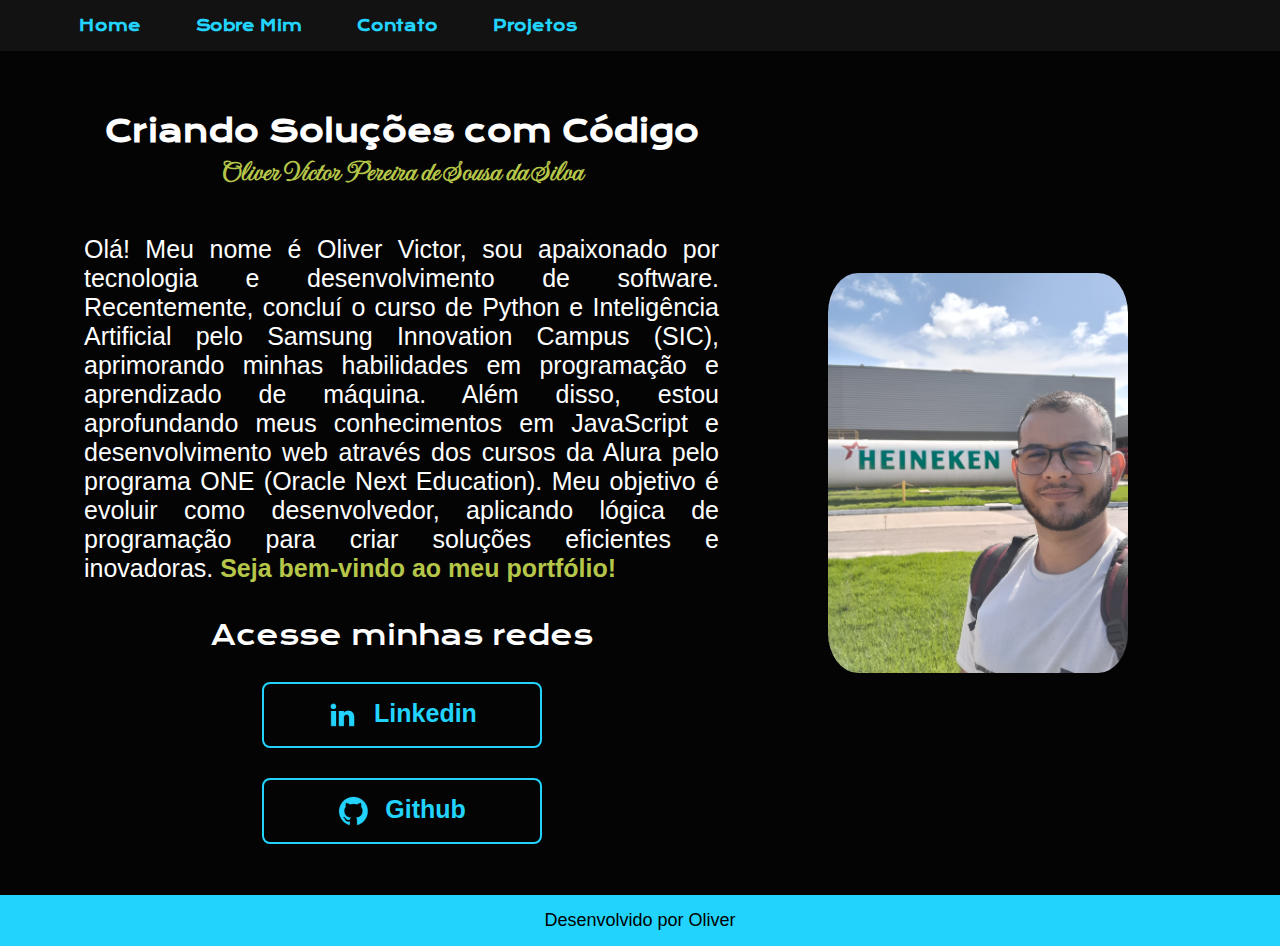
==== index.html @ 5a6a4c10 "Add Rodape e header" ====
<!DOCTYPE html> 
<html lang="pt-br">
<head>
    <meta charset="UTF-8">
    <meta http-equiv="X-UA-Compatible" content="IE=edge">
    <meta name="viewport" content="width=device-width, initial-scale=1.0">
    <link rel="stylesheet" href="style.css">
    <title>Portifolio|Oliver</title>
</head>
<body>
    <header>
        <nav>
            <ul>
                <li><a href="#Home">Home</a></li>
                <li><a href="#Sobre Mim">Sobre Mim</a></li>
                <li><a href="#Contato">Contato</a></li>
                <li><a href="#Projetos">Projetos</a></li>
            </ul>
        </nav>
    </header>
    <main class="container">
        <section class="apresentacao">
            <h1 class="apresentacao__titulo">Criando Soluções com Código <strong class="tituloDestaque">Oliver Victor Pereira de Sousa da Silva</strong></h1>
            <p class="textoApresentacao">
                Olá! Meu nome é Oliver Victor, sou apaixonado por tecnologia e desenvolvimento de software. Recentemente, concluí o curso de Python e Inteligência Artificial pelo Samsung Innovation Campus (SIC), aprimorando minhas habilidades em programação e aprendizado de máquina. Além disso, estou aprofundando meus conhecimentos em JavaScript e desenvolvimento web através dos cursos da Alura pelo programa ONE (Oracle Next Education). Meu objetivo é evoluir como desenvolvedor, aplicando lógica de programação para criar soluções eficientes e inovadoras.<strong> Seja bem-vindo ao meu portfólio! </strong>
            </p>
            <div class="redesSociais">
                <h2 class="redesSociais__titulo">Acesse minhas redes</h2>
                <a class="redesSociais__link" href="https://www.linkedin.com/in/oliver-victor-pereira-de-sousa-da-silva-2aa345211/">
                    <img src="./assets/linkedin.png" alt="Logo Linkedin" class="redesSociais__imagem">
                    Linkedin
                </a>
                <a class="redesSociais__link" href="https://github.com/revilojakie">
                    <img src="./assets/github.png" alt="Logo Github" class="redesSociais__imagem">
                    Github
                </a>
            </div>
        </section>
        <img class="imagem" src="./assets/oliver.jpg" alt="img de perfil" />
        
    </main>
    <footer>
        <p class="rodape">Desenvolvido por Oliver</p>
    </footer>
</body> 
</html>
---- style.css ----
@import url('https://fonts.googleapis.com/css2?family=Imperial+Script&family=Krona+One&family=Open+Sans:ital,wght@0,300..800;1,300..800&family=Roboto:ital,wght@0,100..900;1,100..900&display=swap');
* {
    margin: 0;
    padding: 0; 
    box-sizing: border-box;  
} 

header {
    background-color: #121212;
    padding: 15px 15px 15px 5%;
    text-align: left;
}

nav ul {
    list-style: none;
    display: flex;
    justify-content: left;
    gap: 25px;
}

nav ul li {
    display: inline;
}

nav ul li a {
    color: #22D4FD;
    text-decoration: none;
    font-size: 15px;
    font-family: "Krona One", sans-serif;
    padding: 10px 15px;
    transition: 0.3s;
}

nav ul li a:hover {
    background-color: #474949;
    color: white;
    border-radius: 8px;
}

body{
    /* height: 100vh; */
    background-color: #040405;
    color: #FFFFFF;
    font-size: large;
    font-family: serif;
    box-sizing: border-box;
    align-items: center;
    justify-content: space-between;
}

.container{
    display: flex;
    align-items: center;
    justify-content: space-between;
    margin: 4% 5%; 
}

.apresentacao{
    width: 675px;
    display: flex;
    flex-direction: column;
    gap: 15px;
}

.apresentacao__titulo{
    font-size: 30px;
    font-family: "Krona One", sans-serif;
}

.textoApresentacao{
    font-size: 25px;
    font-family: "Montserrat", sans-serif; 
}

h1{
    color: white;
    padding: 10px ;
    margin: 0px ;
    text-align: center;
}

p{
    margin: 10px;
    padding: 10px;
    text-align: justify;
    border-radius: 10%;
}

.tituloDestaque{
    color: #B6C649;
    font-family: "Imperial Script", cursive;
    font-weight: 600;
    font-style: normal;
}

strong{
    color: #B6C649;
}

a{
    font-weight: bold;
    color: #bd1414;
    color: #22D4FD;
    padding-top: 5px;  
}
.redesSociais{
    display: flex;
    justify-content: space-between;
    flex-direction: column;
    align-items: center;
    gap: 30px; 
}

.redesSociais__titulo{
    font-family: "Krona One", sans-serif;
    font-weight: 400;
}
.redesSociais__link:hover {
    background-color: #272727;
    color: #22D4FD;
    transform: scale(1.05);
    transition: 0.3s ease-in-out;
    
}

.redesSociais__link {
    border: 2px solid #22D4FD;
    width: 280px;
    padding: 15px 0px;
    text-align: center;
    border-radius: 8px;
    font-size: 25px;
    font-family: "Montserrat", sans-serif;
    text-decoration: none;
    display: flex;
    justify-content: center;
    gap: 15px;
}

.imagem {
    width: 300px;
    height: 400px;
    object-fit: cover; 
    border-radius: 10%;
    display: block;
    margin: 0 auto;
}

.rodape{
    color: black;
    background-color: #22D4FD;
    padding: 15px;
    text-align: center;
    font-family: "Montserrat", sans-serif;
    font-weight: 525;
    border-radius: 0%;
    margin: 0%;
}
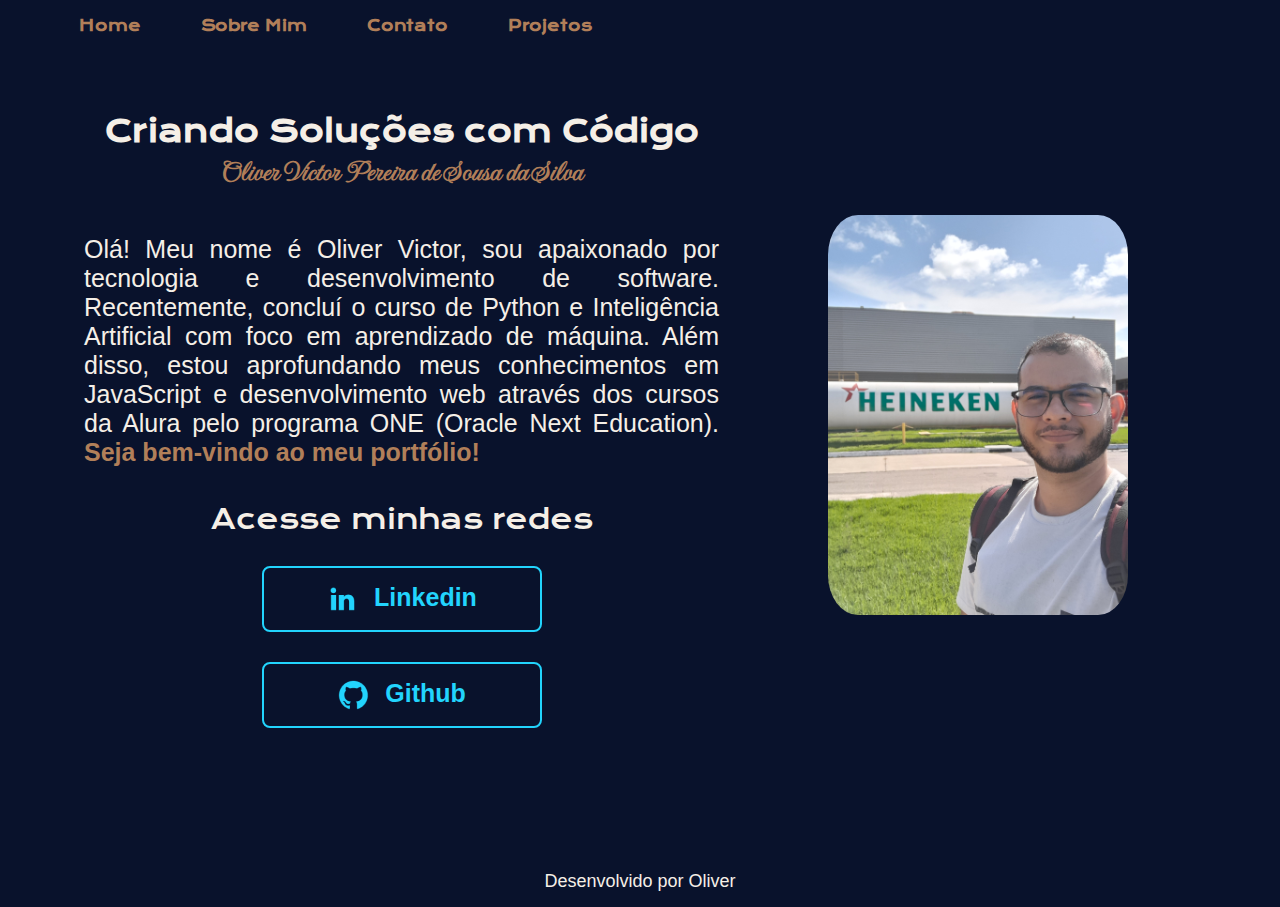
==== commit d89719c7: "Add Aboutme e novas cores" ====
--- a/index.html
+++ b/index.html
@@ -4,15 +4,15 @@
     <meta charset="UTF-8">
     <meta http-equiv="X-UA-Compatible" content="IE=edge">
     <meta name="viewport" content="width=device-width, initial-scale=1.0">
-    <link rel="stylesheet" href="style.css">
+    <link rel="stylesheet" href="./styles/style.css">
     <title>Portifolio|Oliver</title>
 </head>
 <body>
     <header>
         <nav>
             <ul>
-                <li><a href="#Home">Home</a></li>
-                <li><a href="#Sobre Mim">Sobre Mim</a></li>
+                <li><a href="index.html">Home</a></li>
+                <li><a href="about.html">Sobre Mim</a></li>
                 <li><a href="#Contato">Contato</a></li>
                 <li><a href="#Projetos">Projetos</a></li>
             </ul>
@@ -22,7 +22,7 @@
         <section class="apresentacao">
             <h1 class="apresentacao__titulo">Criando Soluções com Código <strong class="tituloDestaque">Oliver Victor Pereira de Sousa da Silva</strong></h1>
             <p class="textoApresentacao">
-                Olá! Meu nome é Oliver Victor, sou apaixonado por tecnologia e desenvolvimento de software. Recentemente, concluí o curso de Python e Inteligência Artificial pelo Samsung Innovation Campus (SIC), aprimorando minhas habilidades em programação e aprendizado de máquina. Além disso, estou aprofundando meus conhecimentos em JavaScript e desenvolvimento web através dos cursos da Alura pelo programa ONE (Oracle Next Education). Meu objetivo é evoluir como desenvolvedor, aplicando lógica de programação para criar soluções eficientes e inovadoras.<strong> Seja bem-vindo ao meu portfólio! </strong>
+                Olá! Meu nome é Oliver Victor, sou apaixonado por tecnologia e desenvolvimento de software. Recentemente, concluí o curso de Python e Inteligência Artificial com foco em aprendizado de máquina. Além disso, estou aprofundando meus conhecimentos em JavaScript e desenvolvimento web através dos cursos da Alura pelo programa ONE (Oracle Next Education).<strong> Seja bem-vindo ao meu portfólio! </strong>
             </p>
             <div class="redesSociais">
                 <h2 class="redesSociais__titulo">Acesse minhas redes</h2>
--- a/styles/style.css
+++ b/styles/style.css
@@ -0,0 +1,168 @@
+@import url('https://fonts.googleapis.com/css2?family=Imperial+Script&family=Krona+One&family=Open+Sans:ital,wght@0,300..800;1,300..800&family=Roboto:ital,wght@0,100..900;1,100..900&display=swap');
+* {
+    margin: 0;
+    padding: 0; 
+    box-sizing: border-box;  
+} 
+
+:root {
+    --background-color: #09122C;
+    --cor-hover: #282A3A;
+    --secondary-color: #B17F59;
+    --Cor-das-letras: #F5EFE7;
+    
+}
+
+header {
+    background-color: var(--background-color);
+    padding: 15px 15px 15px 5%;
+    text-align: left;
+}
+
+nav ul {
+    list-style: none;
+    display: flex;
+    justify-content: left;
+    gap: 30px;
+}
+
+nav ul li {
+    display: inline;
+}
+
+nav ul li a {
+    color: var(--secondary-color);
+    text-decoration: none;
+    font-size: 15px;
+    font-family: "Krona One", sans-serif;
+    padding: 10px 15px;
+    transition: 0.3s;
+}
+
+nav ul li a:hover {
+    background-color: var(--cor-hover);
+    color: var(--Cor-das-letras);
+    border-radius: 8px;
+}
+
+body{
+    /* height: 100vh; */
+    background-color: var(--background-color);
+    color: var(--Cor-das-letras);
+    font-size: large;
+    font-family: serif;
+    box-sizing: border-box;
+    align-items: center;
+    justify-content: space-between;
+}
+
+.container{
+    display: flex;
+    align-items: center;
+    justify-content: space-between;
+    margin: 4% 5% 10% ; 
+}
+
+.apresentacao{
+    width: 675px;
+    display: flex;
+    flex-direction: column;
+    gap: 15px;
+}
+
+.apresentacao__titulo{
+    font-size: 30px;
+    font-family: "Krona One", sans-serif;
+}
+
+.textoApresentacao{
+    font-size: 25px;
+    font-family: "Montserrat", sans-serif; 
+}
+
+h1{
+    color: var(--Cor-das-letras);
+    padding: 10px ;
+    margin: 0px ;
+    text-align: center;
+}
+
+p{
+    margin: 10px;
+    padding: 10px;
+    text-align: justify;
+    border-radius: 10%;
+}
+
+.tituloDestaque{
+    color: var(--secondary-color);
+    font-family: "Imperial Script", cursive;
+    font-weight: 600;
+    font-style: normal;
+}
+
+strong{
+    color: var(--secondary-color);
+}
+
+a{
+    font-weight: bold;
+    color: var(--secondary-color);
+    padding-top: 5px;  
+}
+.redesSociais{
+    display: flex;
+    justify-content: space-between;
+    flex-direction: column;
+    align-items: center;
+    gap: 30px; 
+}
+
+.redesSociais__titulo{
+    font-family: "Krona One", sans-serif;
+    font-weight: 400;
+}
+.redesSociais__link:hover {
+    background-color: var(--cor-hover);
+    color: #22D4FD;
+    transform: scale(1.05);
+    transition: 0.3s ease-in-out;
+    
+}
+
+.redesSociais__link {
+    border: 2px solid #22D4FD;
+    color: #22D4FD;
+    width: 280px;
+    padding: 15px 0px;
+    text-align: center;
+    border-radius: 8px;
+    font-size: 25px;
+    font-family: "Montserrat", sans-serif;
+    text-decoration: none;
+    display: flex;
+    justify-content: center;
+    gap: 15px;
+}
+
+.imagem {
+    width: 300px;
+    height: 400px;
+    object-fit: cover; 
+    border-radius: 10%;
+    display: block;
+    margin: 0 auto;
+}
+
+.rodape{
+    color: var(--Cor-das-letras);
+    background-color: var(--background-color);
+    padding: 15px;
+    text-align: center;
+    font-family: "Montserrat", sans-serif;
+    font-weight: 525;
+    border-radius: 0%;
+    margin-bottom: 0%;
+    margin: 0%;
+
+}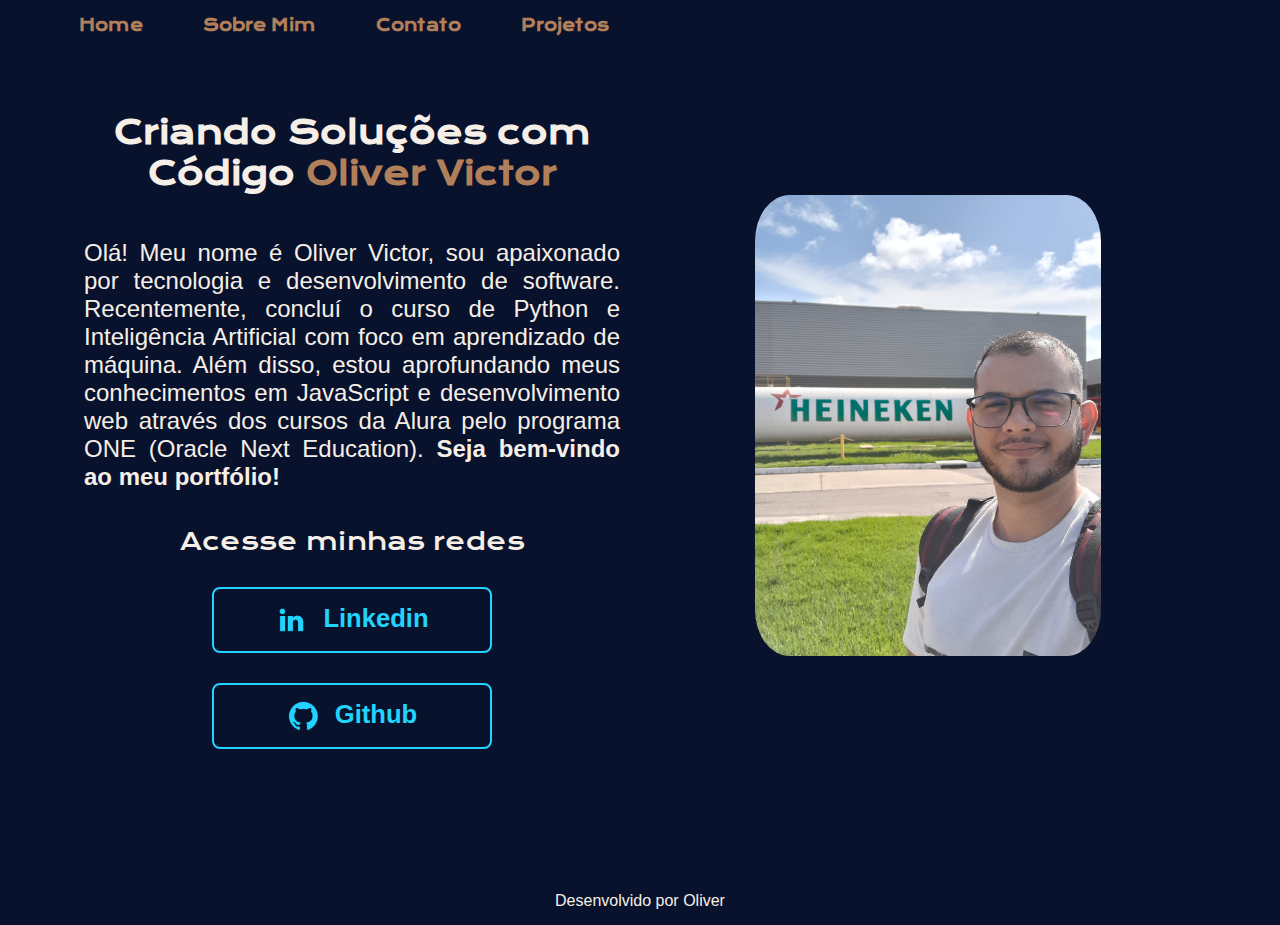
==== commit 2696b99c: "Link no nome" ====
--- a/index.html
+++ b/index.html
@@ -20,7 +20,9 @@
     </header>
     <main class="container">
         <section class="apresentacao">
-            <h1 class="apresentacao__titulo">Criando Soluções com Código <strong class="tituloDestaque">Oliver Victor Pereira de Sousa da Silva</strong></h1>
+            <h1 class="apresentacao__titulo">Criando Soluções com Código 
+                <a class="tituloDestaque" href="about.html">Oliver Victor</a>
+            </h1>
             <p class="textoApresentacao">
                 Olá! Meu nome é Oliver Victor, sou apaixonado por tecnologia e desenvolvimento de software. Recentemente, concluí o curso de Python e Inteligência Artificial com foco em aprendizado de máquina. Além disso, estou aprofundando meus conhecimentos em JavaScript e desenvolvimento web através dos cursos da Alura pelo programa ONE (Oracle Next Education).<strong> Seja bem-vindo ao meu portfólio! </strong>
             </p>
--- a/styles/style.css
+++ b/styles/style.css
@@ -33,7 +33,7 @@
 nav ul li a {
     color: var(--secondary-color);
     text-decoration: none;
-    font-size: 15px;
+    font-size: 1rem;
     font-family: "Krona One", sans-serif;
     padding: 10px 15px;
     transition: 0.3s;
@@ -49,7 +49,7 @@
     /* height: 100vh; */
     background-color: var(--background-color);
     color: var(--Cor-das-letras);
-    font-size: large;
+    font-size: auto;
     font-family: serif;
     box-sizing: border-box;
     align-items: center;
@@ -64,19 +64,19 @@
 }
 
 .apresentacao{
-    width: 675px;
+    width: 50%;
     display: flex;
     flex-direction: column;
     gap: 15px;
 }
 
 .apresentacao__titulo{
-    font-size: 30px;
+    font-size: 2rem;
     font-family: "Krona One", sans-serif;
 }
 
 .textoApresentacao{
-    font-size: 25px;
+    font-size: 1.5rem;
     font-family: "Montserrat", sans-serif; 
 }
 
@@ -96,13 +96,13 @@
 
 .tituloDestaque{
     color: var(--secondary-color);
-    font-family: "Imperial Script", cursive;
-    font-weight: 600;
+    font-family: "Krona One", sans-serif;
+    font-weight: 1rem;
     font-style: normal;
+    text-decoration: none;
 }
-
-strong{
-    color: var(--secondary-color);
+.tituloDestaque:hover{
+    color: var(--Cor-das-letras);
 }
 
 a{
@@ -110,6 +110,7 @@
     color: var(--secondary-color);
     padding-top: 5px;  
 }
+
 .redesSociais{
     display: flex;
     justify-content: space-between;
@@ -137,7 +138,7 @@
     padding: 15px 0px;
     text-align: center;
     border-radius: 8px;
-    font-size: 25px;
+    font-size: 1.6rem;
     font-family: "Montserrat", sans-serif;
     text-decoration: none;
     display: flex;
@@ -146,8 +147,8 @@
 }
 
 .imagem {
-    width: 300px;
-    height: 400px;
+    width: 30%;
+    height: 45%;
     object-fit: cover; 
     border-radius: 10%;
     display: block;
@@ -164,5 +165,9 @@
     border-radius: 0%;
     margin-bottom: 0%;
     margin: 0%;
+}
 
-}+@media (max-width: 768px) {
+    
+}
+  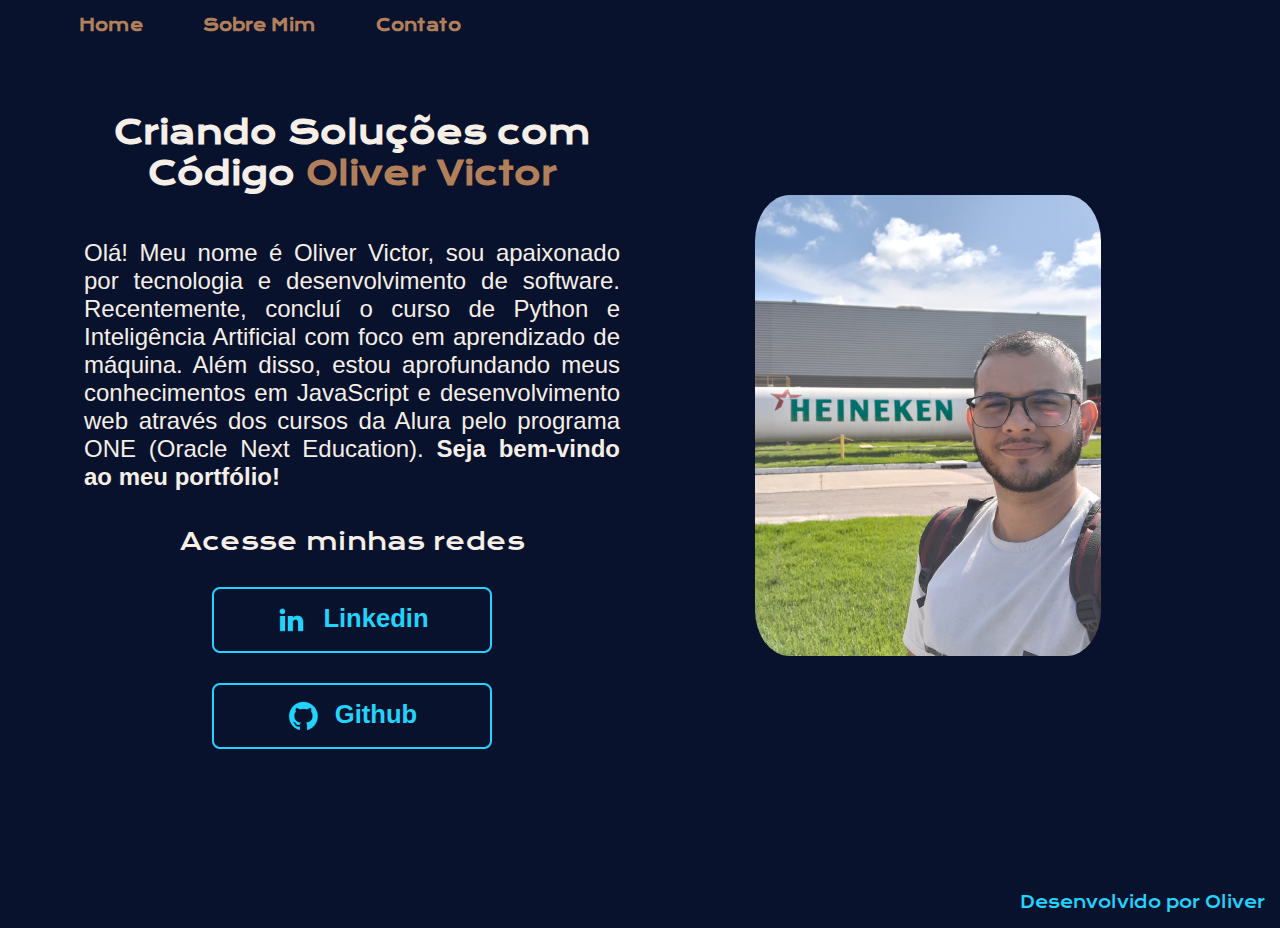
==== commit 8eee6cac: "Versão mobile 1" ====
--- a/index.html
+++ b/index.html
@@ -14,7 +14,6 @@
                 <li><a href="index.html">Home</a></li>
                 <li><a href="about.html">Sobre Mim</a></li>
                 <li><a href="#Contato">Contato</a></li>
-                <li><a href="#Projetos">Projetos</a></li>
             </ul>
         </nav>
     </header>
--- a/styles/style.css
+++ b/styles/style.css
@@ -156,18 +156,45 @@
 }
 
 .rodape{
-    color: var(--Cor-das-letras);
+    color: #22D4FD;
     background-color: var(--background-color);
     padding: 15px;
-    text-align: center;
-    font-family: "Montserrat", sans-serif;
-    font-weight: 525;
+    text-align: right;
+    font-family: "Krona One", sans-serif;
+    font-weight: 200;
     border-radius: 0%;
     margin-bottom: 0%;
     margin: 0%;
 }
 
-@media (max-width: 768px) {
-    
+@media (max-width: 1200px) {
+    .header{
+        padding: 0%;
+    
+        flex-direction: column;
+        width: 100%;
+    
+    }
+    .nav ul{    
+        text-align: left;
+        gap: 2px;
+        padding: 0%;
+        flex-direction: column;
+        }
+    .nav ul li a{
+        padding: 2%;
+        font-size: 1rem;
+    }
+    .container{
+        flex-direction: column-reverse;
+        padding: 3%;
+    }
+    .apresentacao{
+        width: 100%;
+    }
+    .rodape{
+        text-align: right;
+    }
+
 }
   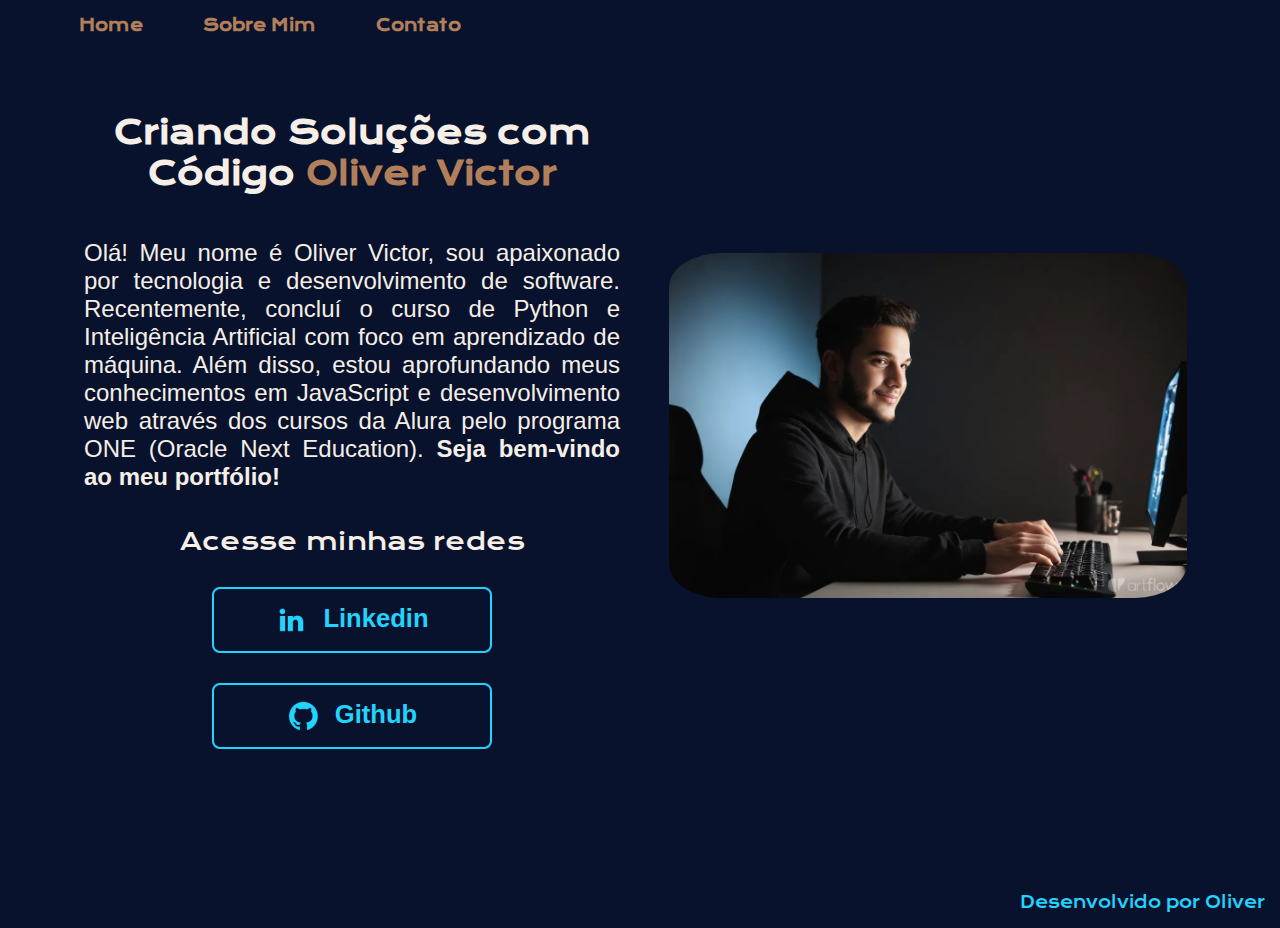
==== commit b3547079: "alterando imagens" ====
--- a/index.html
+++ b/index.html
@@ -37,7 +37,7 @@
                 </a>
             </div>
         </section>
-        <img class="imagem" src="./assets/oliver.jpg" alt="img de perfil" />
+        <img class="imagem" src="./assets/olivercomputador.jpg" alt="img de perfil" />
         
     </main>
     <footer>
--- a/styles/style.css
+++ b/styles/style.css
@@ -147,8 +147,8 @@
 }
 
 .imagem {
-    width: 30%;
-    height: 45%;
+    width: 45%;
+    height: 50%;
     object-fit: cover; 
     border-radius: 10%;
     display: block;
@@ -195,6 +195,9 @@
     .rodape{
         text-align: right;
     }
-
+    .imagem{    
+        width: 75%;
+        height: 60%;
+    }
 }
   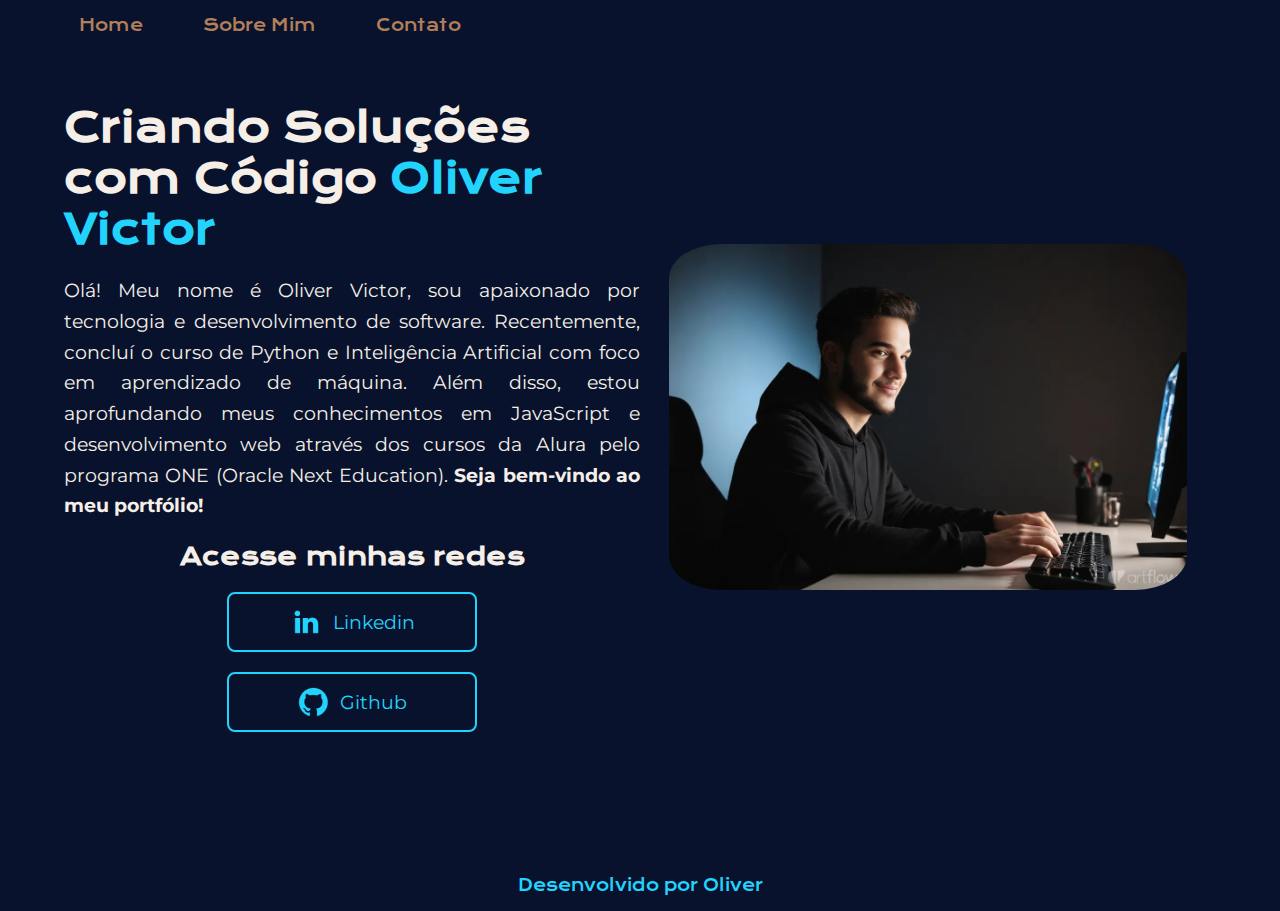
==== commit c26a3964: "ajuste sobre mim" ====
--- a/index.html
+++ b/index.html
@@ -20,7 +20,7 @@
     <main class="container">
         <section class="apresentacao">
             <h1 class="apresentacao__titulo">Criando Soluções com Código 
-                <a class="tituloDestaque" href="about.html">Oliver Victor</a>
+                <span class="tituloDestaque" >Oliver Victor</span>
             </h1>
             <p class="textoApresentacao">
                 Olá! Meu nome é Oliver Victor, sou apaixonado por tecnologia e desenvolvimento de software. Recentemente, concluí o curso de Python e Inteligência Artificial com foco em aprendizado de máquina. Além disso, estou aprofundando meus conhecimentos em JavaScript e desenvolvimento web através dos cursos da Alura pelo programa ONE (Oracle Next Education).<strong> Seja bem-vindo ao meu portfólio! </strong>
--- a/styles/style.css
+++ b/styles/style.css
@@ -1,203 +1,199 @@
-@import url('https://fonts.googleapis.com/css2?family=Imperial+Script&family=Krona+One&family=Open+Sans:ital,wght@0,300..800;1,300..800&family=Roboto:ital,wght@0,100..900;1,100..900&display=swap');
+@import url('https://fonts.googleapis.com/css2?family=Krona+One&family=Montserrat:wght@300;400;600&display=swap');
+
 * {
     margin: 0;
-    padding: 0; 
-    box-sizing: border-box;  
-} 
+    padding: 0;
+    box-sizing: border-box;
+}
 
 :root {
     --background-color: #09122C;
-    --cor-hover: #282A3A;
+    --cor-hover: #1C1E30;
     --secondary-color: #B17F59;
-    --Cor-das-letras: #F5EFE7;
-    
+    --cor-texto: #F5EFE7;
+    --cor-destaque: #22D4FD;
+}
+
+body {
+    background-color: var(--background-color);
+    color: var(--cor-texto);
+    font-family: 'Montserrat', sans-serif;
+    display: flex;
+    flex-direction: column;
+    min-height: 100vh;
 }
 
 header {
     background-color: var(--background-color);
-    padding: 15px 15px 15px 5%;
-    text-align: left;
+    padding: 15px 5%;
 }
 
 nav ul {
     list-style: none;
     display: flex;
-    justify-content: left;
+    justify-content: flex-start;
     gap: 30px;
-}
-
-nav ul li {
-    display: inline;
 }
 
 nav ul li a {
     color: var(--secondary-color);
     text-decoration: none;
     font-size: 1rem;
-    font-family: "Krona One", sans-serif;
+    font-family: 'Krona One', sans-serif;
     padding: 10px 15px;
     transition: 0.3s;
 }
 
 nav ul li a:hover {
     background-color: var(--cor-hover);
-    color: var(--Cor-das-letras);
+    color: var(--cor-texto);
     border-radius: 8px;
 }
 
-body{
-    /* height: 100vh; */
-    background-color: var(--background-color);
-    color: var(--Cor-das-letras);
-    font-size: auto;
-    font-family: serif;
-    box-sizing: border-box;
-    align-items: center;
-    justify-content: space-between;
-}
-
-.container{
+.container {
     display: flex;
     align-items: center;
     justify-content: space-between;
-    margin: 4% 5% 10% ; 
+    margin: 4% 5% 10%;
 }
 
-.apresentacao{
+.apresentacao {
     width: 50%;
     display: flex;
     flex-direction: column;
-    gap: 15px;
+    gap: 20px;
 }
 
-.apresentacao__titulo{
-    font-size: 2rem;
-    font-family: "Krona One", sans-serif;
+.apresentacao__titulo {
+    font-size: 2.5rem;
+    font-family: 'Krona One', sans-serif;
+    color: var(--cor-texto);
 }
 
-.textoApresentacao{
-    font-size: 1.5rem;
-    font-family: "Montserrat", sans-serif; 
+.tituloDestaque {
+    color: var(--cor-destaque);
+    text-decoration: none;
+    font-weight: 600;
 }
 
-h1{
-    color: var(--Cor-das-letras);
-    padding: 10px ;
-    margin: 0px ;
-    text-align: center;
+.tituloDestaque:hover {
+    color: var(--cor-texto);
 }
 
-p{
-    margin: 10px;
-    padding: 10px;
+.textoApresentacao {
+    font-size: 1.2rem;
     text-align: justify;
-    border-radius: 10%;
+    line-height: 1.6;
 }
 
-.tituloDestaque{
-    color: var(--secondary-color);
-    font-family: "Krona One", sans-serif;
-    font-weight: 1rem;
-    font-style: normal;
-    text-decoration: none;
-}
-.tituloDestaque:hover{
-    color: var(--Cor-das-letras);
+.experiencia, .formacao, .habilidades, .Ferramentas {
+    background-color: var(--cor-hover);
+    padding: 20px;
+    border-radius: 10px;
+    margin: 20px 0;
+    box-shadow: 0px 4px 8px rgba(0, 0, 0, 0.2);
 }
 
-a{
-    font-weight: bold;
+.experiencia h2, .formacao h2 {
+    font-size: 1.8rem;
+    font-family: "Krona One", sans-serif;
     color: var(--secondary-color);
-    padding-top: 5px;  
+    text-align: center;
+    margin-bottom: 15px;
 }
 
-.redesSociais{
+
+.experiencia ul, .formacao ul, .habilidades ul , .Ferramentas ul {
+    list-style: none;
+    padding-left: 0;
+}
+
+.experiencia li, .formacao li, .habilidades li , .Ferramentas li {
+    font-size: 1.2rem;
+    font-family: "Open Sans", sans-serif;
+    color: var(--Cor-das-letras);
+    background-color: rgba(255, 255, 255, 0.1);
+    padding: 10px;
+    border-radius: 8px;
+    margin-bottom: 10px;
+    transition: transform 0.3s ease-in-out;
+}
+
+.experiencia li:hover, .formacao li:hover, .habilidades li:hover .Ferramentas li:hover {    
+    transform: scale(1.02);
+    background-color: var(--secondary-color);
+    color: var(--background-color);
+}
+
+.experiencia p, .formacao p .habilidades p, .Ferramentas p {
+    font-size: 1rem;
+    font-family: "Montserrat", sans-serif;
+    color: var(--Cor-das-letras);
+    margin-top: 5px;
+    text-align: justify;
+}
+
+.redesSociais {
     display: flex;
-    justify-content: space-between;
     flex-direction: column;
     align-items: center;
-    gap: 30px; 
+    gap: 20px;
 }
 
-.redesSociais__titulo{
-    font-family: "Krona One", sans-serif;
-    font-weight: 400;
-}
-.redesSociais__link:hover {
-    background-color: var(--cor-hover);
-    color: #22D4FD;
-    transform: scale(1.05);
-    transition: 0.3s ease-in-out;
-    
+.redesSociais__titulo {
+    font-family: 'Krona One', sans-serif;
+    font-size: 1.5rem;
 }
 
 .redesSociais__link {
-    border: 2px solid #22D4FD;
-    color: #22D4FD;
-    width: 280px;
-    padding: 15px 0px;
+    border: 2px solid var(--cor-destaque);
+    color: var(--cor-destaque);
+    width: 250px;
+    padding: 12px 0;
     text-align: center;
     border-radius: 8px;
-    font-size: 1.6rem;
-    font-family: "Montserrat", sans-serif;
+    font-size: 1.2rem;
     text-decoration: none;
     display: flex;
+    align-items: center;
     justify-content: center;
-    gap: 15px;
+    gap: 10px;
+    transition: 0.3s;
+}
+
+.redesSociais__link:hover {
+    background-color: var(--cor-hover);
+    transform: scale(1.05);
 }
 
 .imagem {
     width: 45%;
-    height: 50%;
-    object-fit: cover; 
     border-radius: 10%;
     display: block;
     margin: 0 auto;
 }
 
-.rodape{
-    color: #22D4FD;
+.rodape {
+    text-align: center;
+    padding: 15px;
     background-color: var(--background-color);
-    padding: 15px;
-    text-align: right;
-    font-family: "Krona One", sans-serif;
-    font-weight: 200;
-    border-radius: 0%;
-    margin-bottom: 0%;
-    margin: 0%;
+    font-family: 'Krona One', sans-serif;
+    color: var(--cor-destaque);
+    margin-top: auto;
 }
 
 @media (max-width: 1200px) {
-    .header{
-        padding: 0%;
-    
-        flex-direction: column;
+    .container {
+        flex-direction: column-reverse;
+        text-align: center;
+    }
+    .apresentacao {
         width: 100%;
-    
+        align-items: center;
     }
-    .nav ul{    
-        text-align: left;
-        gap: 2px;
-        padding: 0%;
-        flex-direction: column;
-        }
-    .nav ul li a{
-        padding: 2%;
-        font-size: 1rem;
-    }
-    .container{
-        flex-direction: column-reverse;
-        padding: 3%;
-    }
-    .apresentacao{
-        width: 100%;
-    }
-    .rodape{
-        text-align: right;
-    }
-    .imagem{    
+    .imagem {
         width: 75%;
-        height: 60%;
     }
 }
+
   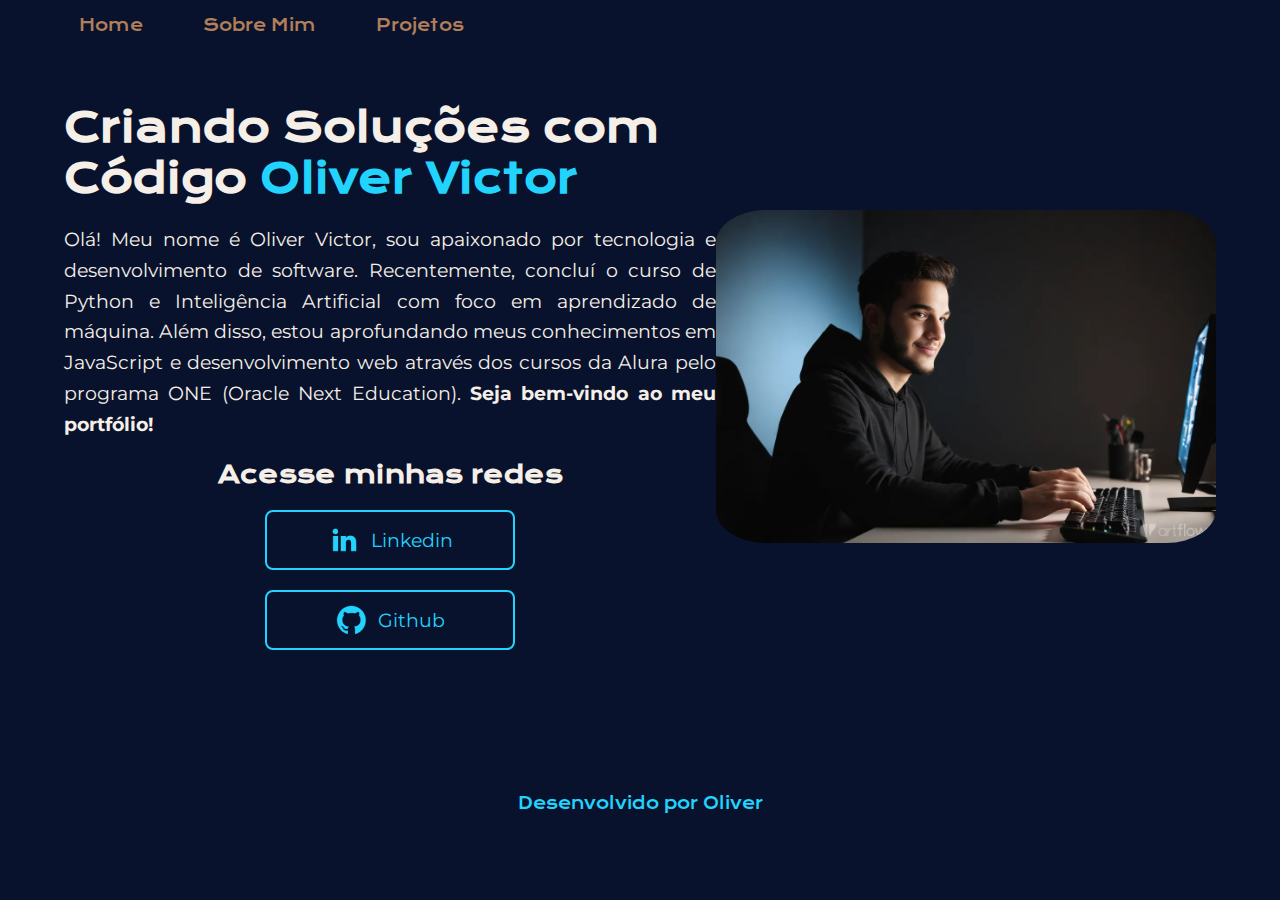
==== commit 6877924d: "texto Sobre mim ok" ====
--- a/index.html
+++ b/index.html
@@ -13,7 +13,7 @@
             <ul>
                 <li><a href="index.html">Home</a></li>
                 <li><a href="about.html">Sobre Mim</a></li>
-                <li><a href="#Contato">Contato</a></li>
+                <li><a href="#Projetos">Projetos</a></li>
             </ul>
         </nav>
     </header>
--- a/styles/style.css
+++ b/styles/style.css
@@ -58,7 +58,7 @@
 }
 
 .apresentacao {
-    width: 50%;
+    width: 100%;
     display: flex;
     flex-direction: column;
     gap: 20px;
@@ -84,53 +84,6 @@
     font-size: 1.2rem;
     text-align: justify;
     line-height: 1.6;
-}
-
-.experiencia, .formacao, .habilidades, .Ferramentas {
-    background-color: var(--cor-hover);
-    padding: 20px;
-    border-radius: 10px;
-    margin: 20px 0;
-    box-shadow: 0px 4px 8px rgba(0, 0, 0, 0.2);
-}
-
-.experiencia h2, .formacao h2 {
-    font-size: 1.8rem;
-    font-family: "Krona One", sans-serif;
-    color: var(--secondary-color);
-    text-align: center;
-    margin-bottom: 15px;
-}
-
-
-.experiencia ul, .formacao ul, .habilidades ul , .Ferramentas ul {
-    list-style: none;
-    padding-left: 0;
-}
-
-.experiencia li, .formacao li, .habilidades li , .Ferramentas li {
-    font-size: 1.2rem;
-    font-family: "Open Sans", sans-serif;
-    color: var(--Cor-das-letras);
-    background-color: rgba(255, 255, 255, 0.1);
-    padding: 10px;
-    border-radius: 8px;
-    margin-bottom: 10px;
-    transition: transform 0.3s ease-in-out;
-}
-
-.experiencia li:hover, .formacao li:hover, .habilidades li:hover .Ferramentas li:hover {    
-    transform: scale(1.02);
-    background-color: var(--secondary-color);
-    color: var(--background-color);
-}
-
-.experiencia p, .formacao p .habilidades p, .Ferramentas p {
-    font-size: 1rem;
-    font-family: "Montserrat", sans-serif;
-    color: var(--Cor-das-letras);
-    margin-top: 5px;
-    text-align: justify;
 }
 
 .redesSociais {
@@ -192,8 +145,110 @@
         align-items: center;
     }
     .imagem {
-        width: 75%;
-    }
-}
-
-  +        width: 50%;
+    }
+    .listasobremim li {
+        font-size: 1rem;
+        padding: 8px;
+    }
+    .ferramentas {
+        flex-direction: column; 
+        gap: 10px;
+    }
+    .apresentacao, .experiencia, .formacao {
+        text-align: center; /* Centraliza o texto nas seções */
+    }
+
+    .imagem-container {
+        margin: 20px 0; /* Adiciona um pouco de espaçamento entre as seções e as imagens */
+    }
+}
+
+.titulosobremim {
+    font-size: 1.8rem;
+    font-family: "Montserrat", sans-serif;
+    color: var(--secondary-color);
+    text-align: center;
+    margin-bottom: 15px;
+}
+
+.experiencia p, .formacao p {
+    font-size: 1rem;
+    font-family: "Montserrat", sans-serif;
+    color: var(--cor-texto);
+    margin-top: 5px;
+    text-align: justify;
+}
+
+.experiencia, .formacao, .habilidades, .ferramentas {
+    background-color: var(--cor-hover);
+    padding: 20px;
+    border-radius: 10px;
+    margin: 20px 0;
+    box-shadow: 0px 4px 8px rgba(0, 0, 0, 0.2);
+}
+
+.listasobremim {
+    list-style: none;
+    padding-left: 0;
+}
+
+.listasobremim li {
+    font-size: 1.2rem;
+    font-family: "Open Sans", sans-serif;
+    color: var(--Cor-das-letras);
+    background-color: rgba(255, 255, 255, 0.1);
+    padding: 10px;
+    border-radius: 8px;
+    margin-bottom: 10px;
+    transition: transform 0.3s ease-in-out;
+    width: auto;
+}
+
+.listasobremim li:hover {
+    transform: scale(1.02);
+    background-color: var(--background-color)
+    
+}
+
+.ferramentas {
+    display: flex;
+    gap: 20px;  
+    flex-wrap: wrap;
+    justify-content: center; 
+    align-items: center;
+}
+
+.ferramentas ul {
+    display: flex; 
+    gap: 50px;
+    flex-wrap: wrap; 
+    justify-content: center;
+    list-style: none; 
+    padding-left: 0;
+    width: 100%;
+}
+
+.imagem-container {
+    display: flex;          
+    justify-content: center; 
+    align-items: center;     
+    margin: 20px 0;          
+}
+
+.imagem {
+    width: 100%;             
+    max-width: 500px;      
+    border-radius: 10%;      
+    display: block;          
+    margin: 0 auto;          
+}
+
+.imagem1 {
+    width: 100%;
+    max-width: 700px;            
+       
+    border-radius: 10%;      
+    display: block;          
+    margin: 0 auto;          
+}